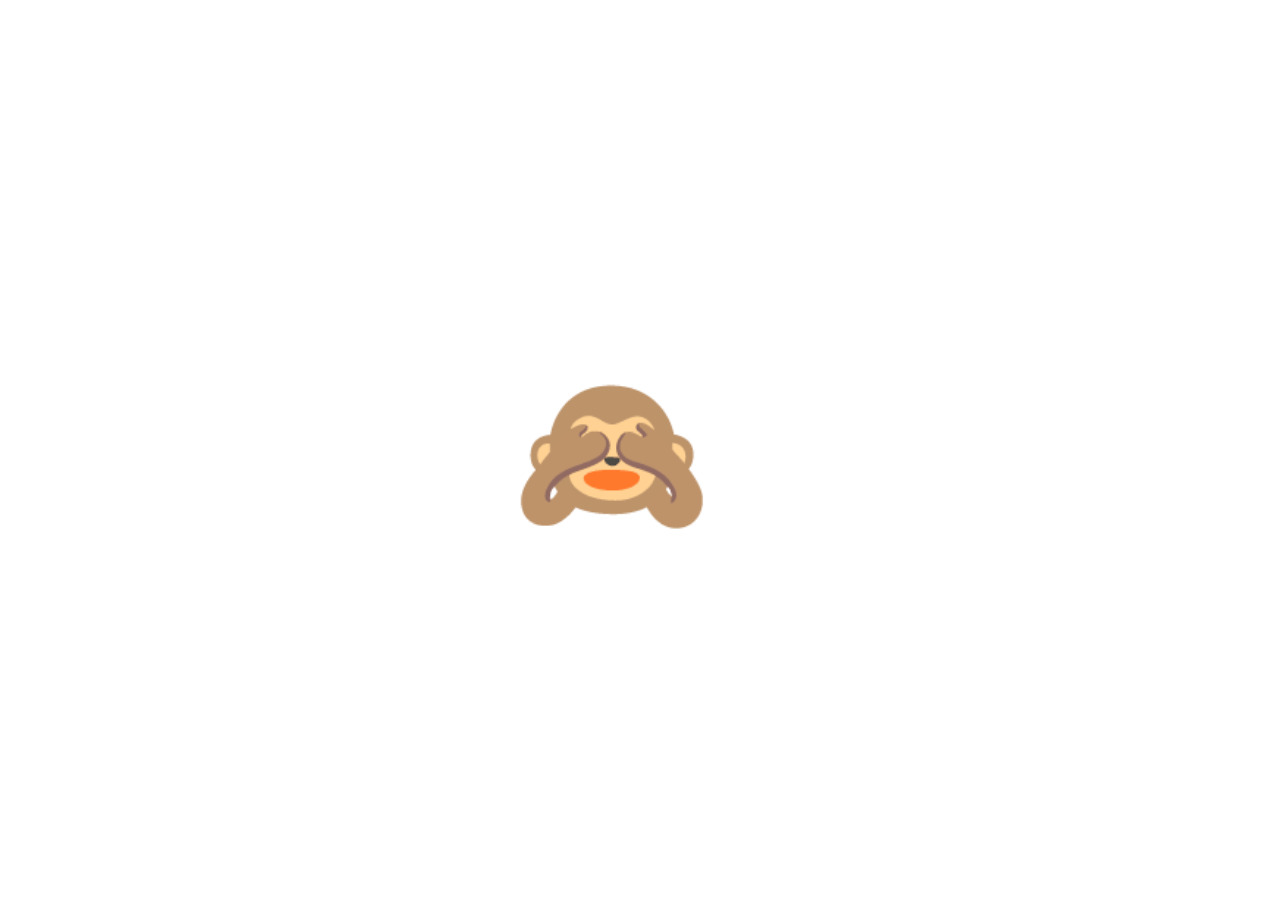
==== monkey/emoji.html @ fba7338b "Add files via upload" ====
<!DOCTYPE html>
<html lang="en">
<head>
    <meta charset="UTF-8">
    <meta http-equiv="X-UA-Compatible" content="IE=edge">
    <meta name="viewport" content="width=device-width, initial-scale=1.0">
    <title>Emoji</title>
    <link rel="stylesheet" href="emoji.css">
</head>
<body>
    
    <div class="emoji closed active">🙈</div>
    <div class="emoji open">🙉</div>
    <div class="cloud open">💭<p>OMG!<br>Such a <br>hotty <br>stuff</p></div>
    
    <script src="emoji.js"></script>
</body>
</html>
---- monkey/emoji.css ----
*{
    box-sizing: border-box;
    margin: 0;
    padding: 0;
}

body{
    display: flex;
    flex-direction: column;
    justify-content: center;
    /*align-items: center;*/
    height: 100vh;
}

.emoji{
    font-size: 10rem;
    cursor: pointer;
    user-select: none;
            
    position: absolute;
    /*top: 380px;
    left: 600px;*/
    top: 40%;
    left: 40%;
    right: 0;
    opacity: 0.9;
}

.closed{
    display: none;
}

.open{
    display: none;
}

.active{
    display: block;
}

/*.text{
    padding: 1px;
    text-align: center;
    font-size: x-small;
}*/

.cloud{
    
    left: 46.5%;
    bottom: 5%;
    position: relative;
    font-size: 6rem;
    z-index: 9;
    margin: 0px;
    
}
p{
    position: relative;
    font-size: small;
    bottom: 100px;
    left: 35px;
}
/*.container{
    align-items: center;
    position: relative;
    margin: 0px;
}*/
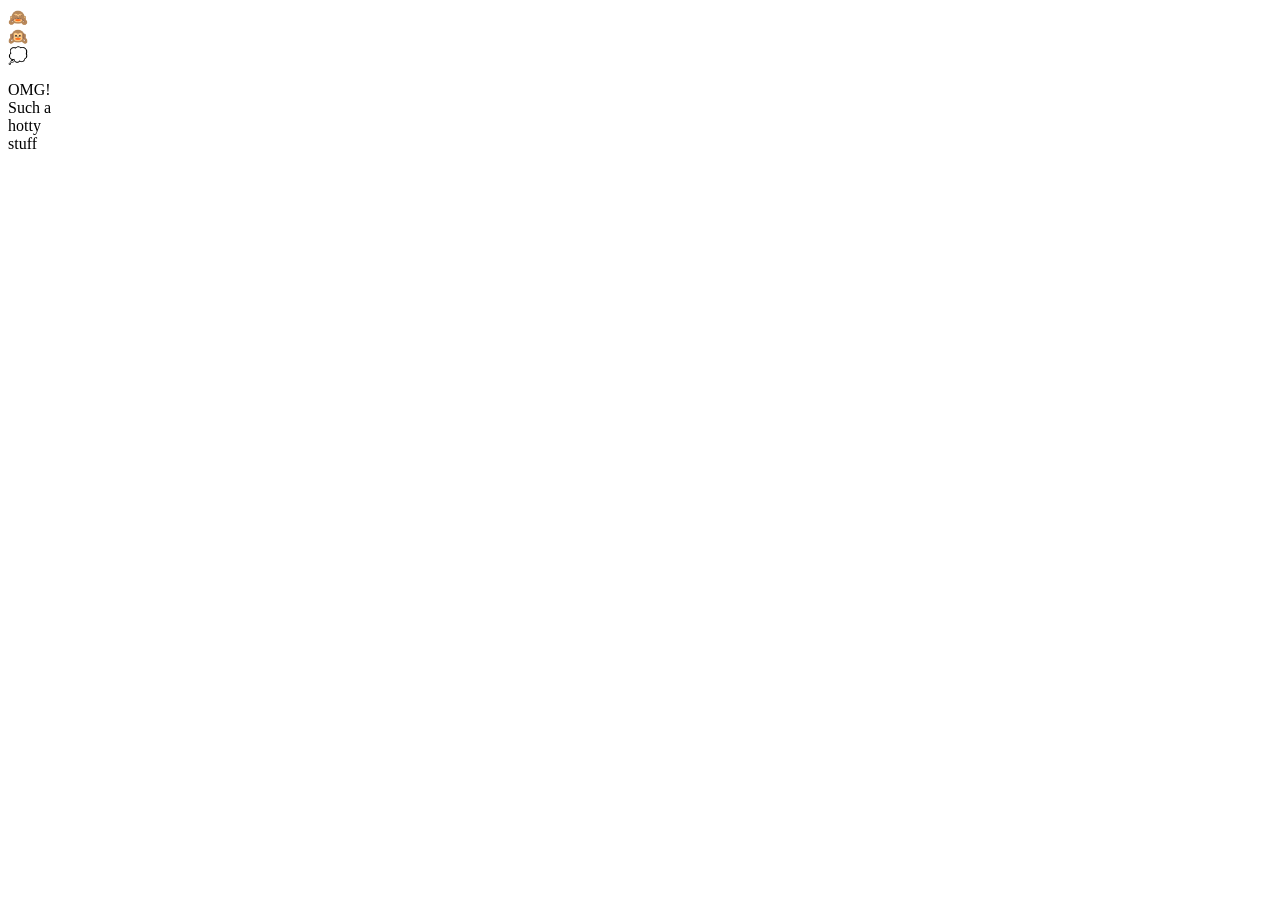
==== commit 7e47cfb2: "Update emoji.html" ====
--- a/monkey/emoji.html
+++ b/monkey/emoji.html
@@ -5,7 +5,7 @@
     <meta http-equiv="X-UA-Compatible" content="IE=edge">
     <meta name="viewport" content="width=device-width, initial-scale=1.0">
     <title>Emoji</title>
-    <link rel="stylesheet" href="emoji.css">
+    <link rel="stylesheet" href="https://github.com/codehacker001/Monkey/blob/main/monkey/emoji.css">
 </head>
 <body>
     
@@ -15,4 +15,4 @@
     
     <script src="emoji.js"></script>
 </body>
-</html>+</html>
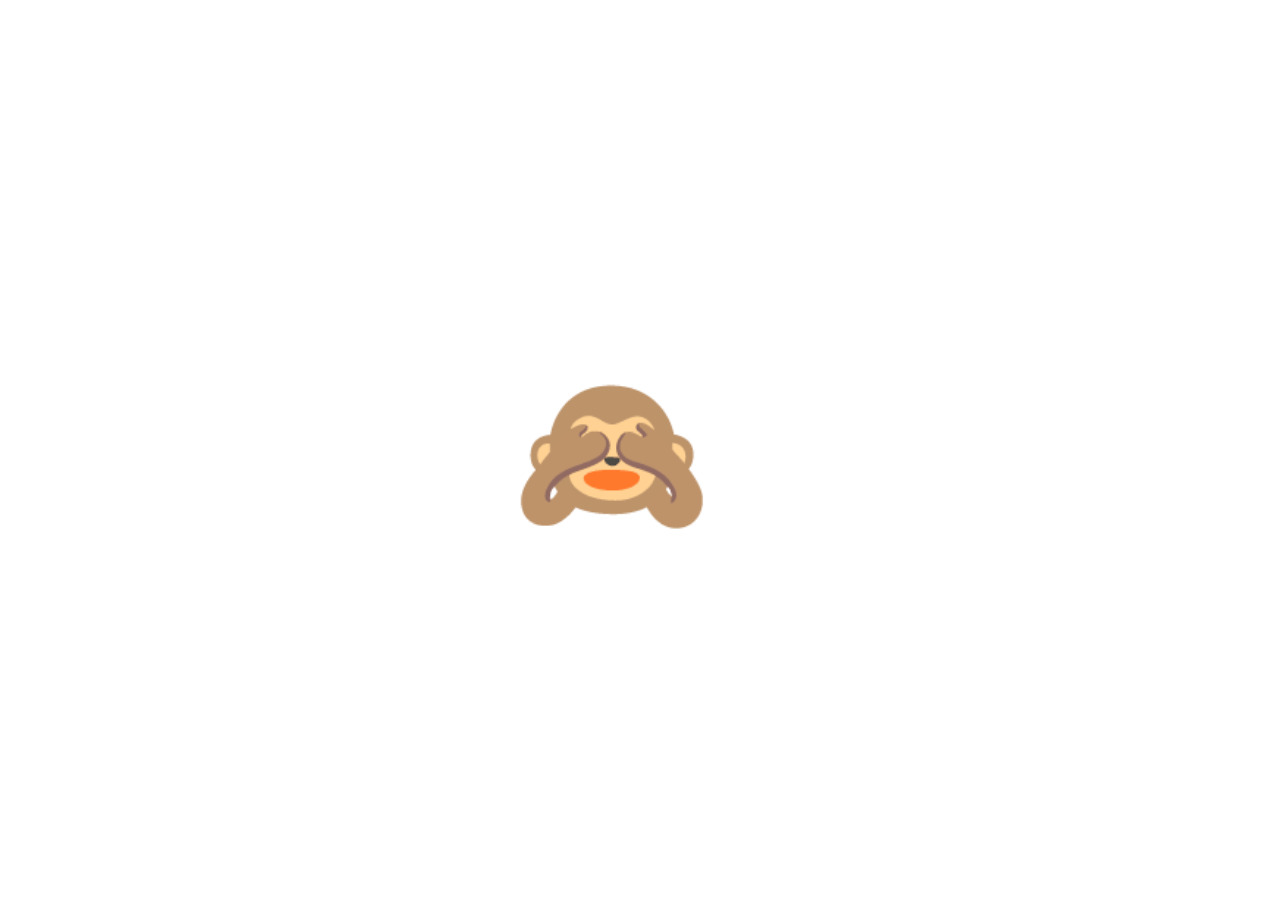
==== commit 9fa08cad: "Update emoji.html" ====
--- a/monkey/emoji.html
+++ b/monkey/emoji.html
@@ -5,7 +5,7 @@
     <meta http-equiv="X-UA-Compatible" content="IE=edge">
     <meta name="viewport" content="width=device-width, initial-scale=1.0">
     <title>Emoji</title>
-    <link rel="stylesheet" href="https://github.com/codehacker001/Monkey/blob/main/monkey/emoji.css">
+    <link rel="stylesheet" href="emoji.css">
 </head>
 <body>
     
--- a/monkey/emoji.css
+++ b/monkey/emoji.css
@@ -0,0 +1,67 @@
+*{
+    box-sizing: border-box;
+    margin: 0;
+    padding: 0;
+}
+
+body{
+    display: flex;
+    flex-direction: column;
+    justify-content: center;
+    /*align-items: center;*/
+    height: 100vh;
+}
+
+.emoji{
+    font-size: 10rem;
+    cursor: pointer;
+    user-select: none;
+            
+    position: absolute;
+    /*top: 380px;
+    left: 600px;*/
+    top: 40%;
+    left: 40%;
+    right: 0;
+    opacity: 0.9;
+}
+
+.closed{
+    display: none;
+}
+
+.open{
+    display: none;
+}
+
+.active{
+    display: block;
+}
+
+/*.text{
+    padding: 1px;
+    text-align: center;
+    font-size: x-small;
+}*/
+
+.cloud{
+    
+    left: 46.5%;
+    bottom: 5%;
+    position: relative;
+    font-size: 6rem;
+    z-index: 9;
+    margin: 0px;
+    
+}
+p{
+    position: relative;
+    font-size: small;
+    bottom: 100px;
+    left: 35px;
+}
+/*.container{
+    align-items: center;
+    position: relative;
+    margin: 0px;
+}*/
